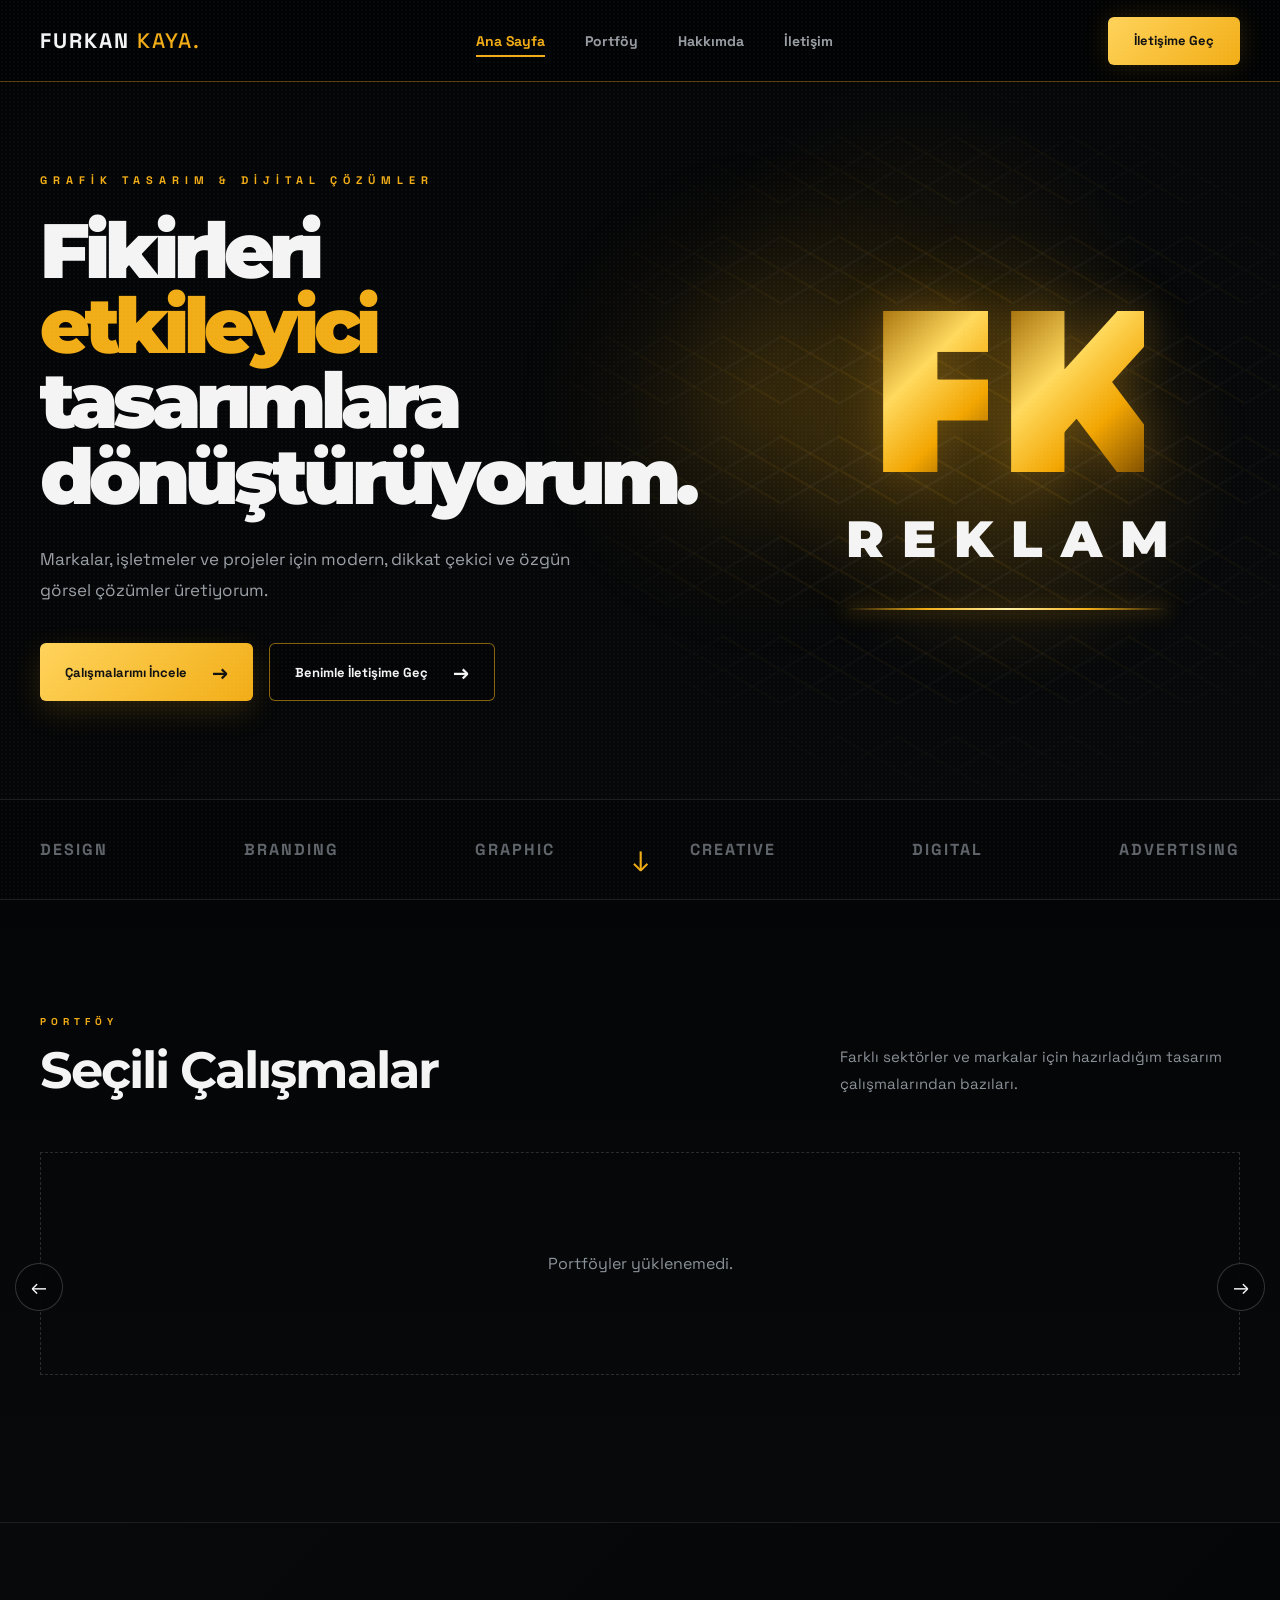
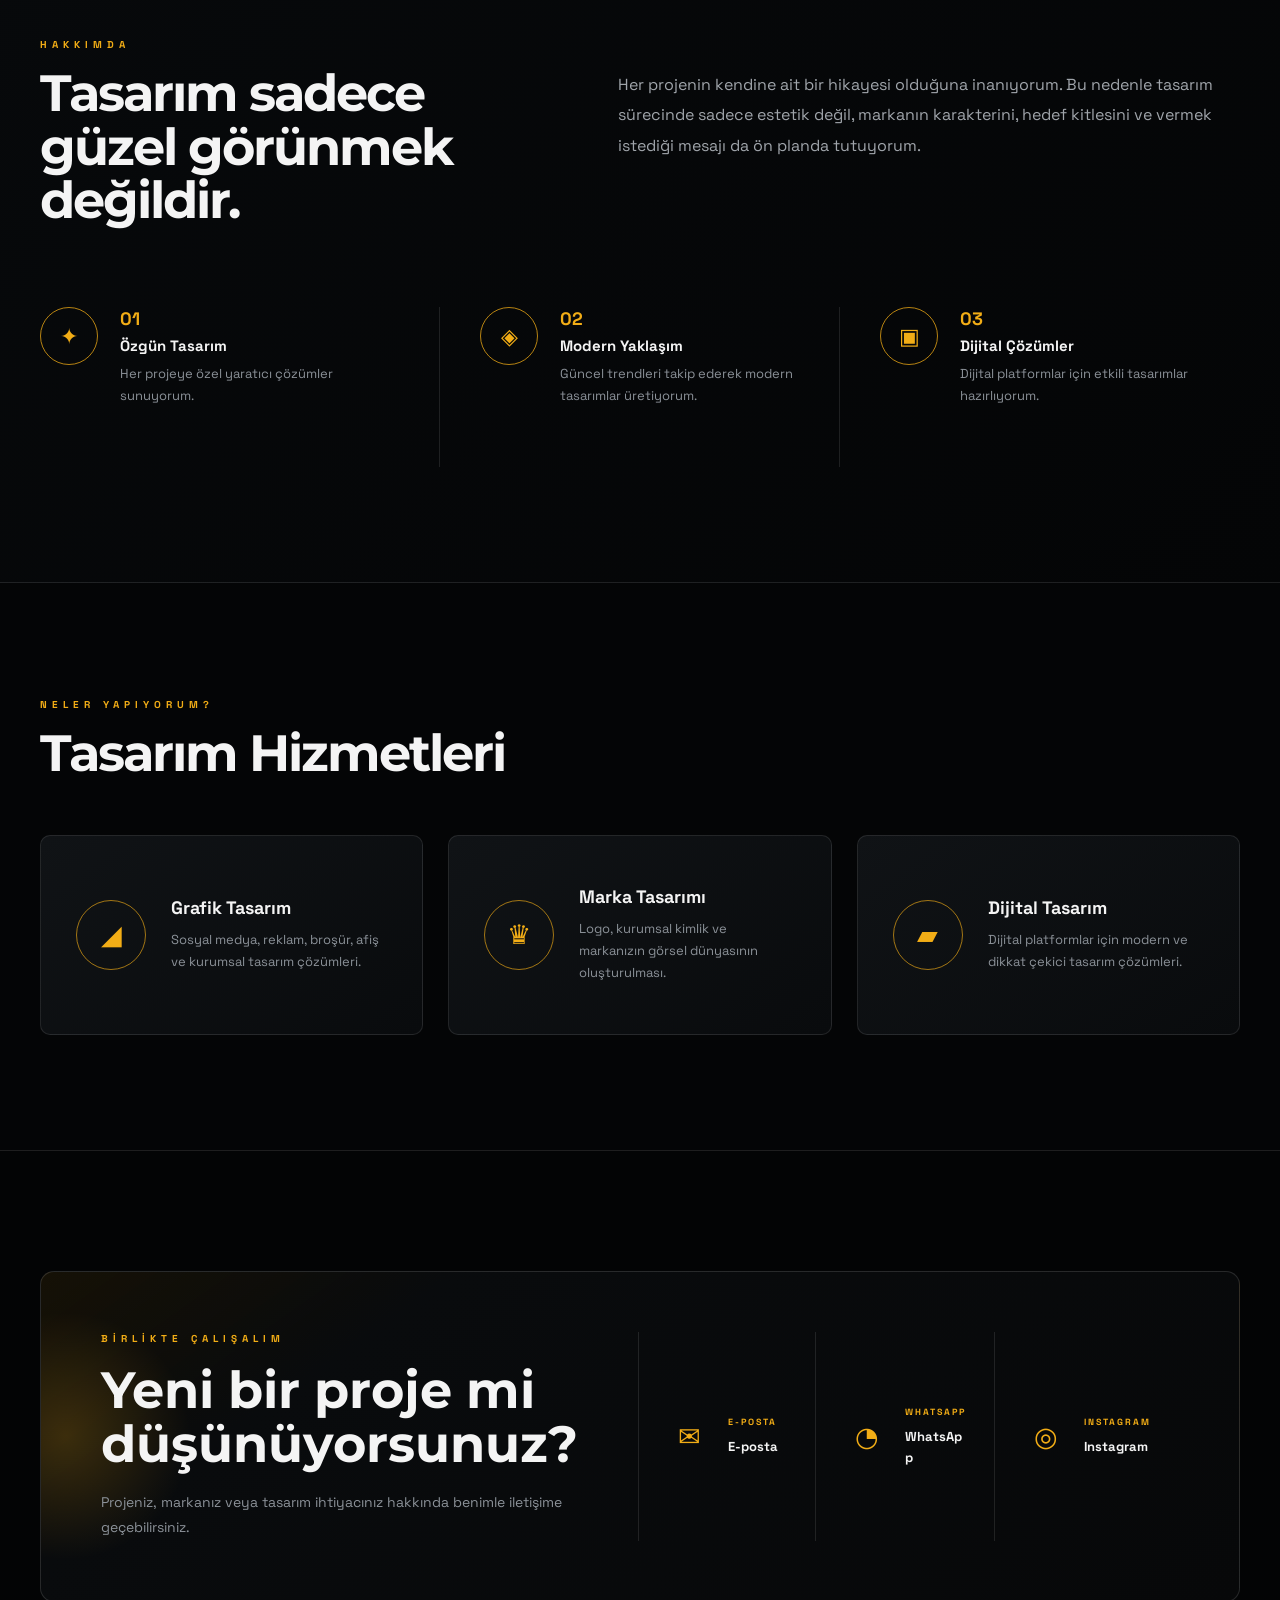
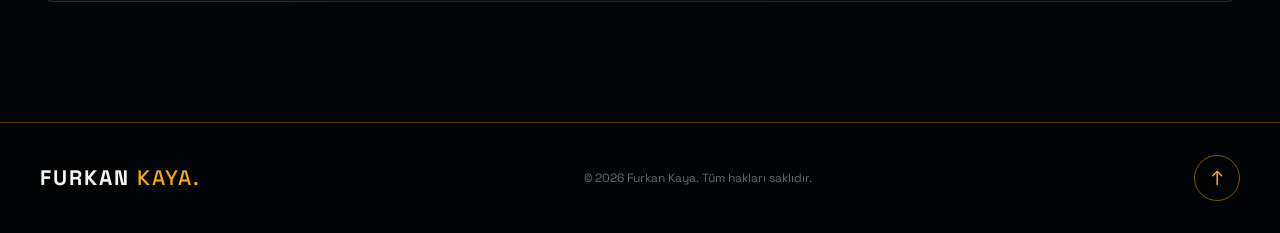
==== index.html @ f81af6b7 "Update index.html" ====
<!DOCTYPE html>
<html lang="tr">

<head>

    <meta charset="UTF-8">

    <meta
        name="viewport"
        content="width=device-width, initial-scale=1.0"
    >

    <meta
        name="description"
        content="Furkan Kaya - Grafik Tasarım ve Dijital Çözümler Portföyü"
    >

    <title>Furkan Kaya | Grafik Tasarım</title>

    <link
        rel="stylesheet"
        href="style.css"
    >

</head>


<body>


    <!-- =====================================
         HEADER
    ====================================== -->

    <header class="site-header">

        <div class="header-container">


            <!-- LOGO -->

            <a
                href="#home"
                class="site-logo"
                aria-label="Ana Sayfa"
            >

                <strong>FURKAN</strong>

                <span>KAYA.</span>

            </a>


            <!-- DESKTOP MENU -->

            <nav
                class="main-nav"
                aria-label="Ana navigasyon"
            >

                <a
                    href="#home"
                    class="nav-link active"
                >
                    Ana Sayfa
                </a>

                <a
                    href="#portfolio"
                    class="nav-link"
                >
                    Portföy
                </a>

                <a
                    href="#about"
                    class="nav-link"
                >
                    Hakkımda
                </a>

                <a
                    href="#contact"
                    class="nav-link"
                >
                    İletişim
                </a>

            </nav>


            <!-- CONTACT BUTTON -->

            <a
                href="#contact"
                class="header-contact-button"
            >
                İletişime Geç
            </a>


            <!-- MOBILE MENU BUTTON -->

            <button
                type="button"
                class="mobile-menu-button"
                id="mobileMenuButton"
                aria-label="Menüyü aç"
                aria-expanded="false"
            >

                <span></span>
                <span></span>
                <span></span>

            </button>


        </div>

    </header>


    <!-- =====================================
         MOBILE MENU
    ====================================== -->

    <div
        class="mobile-menu"
        id="mobileMenu"
    >

        <a
            href="#home"
            class="mobile-nav-link"
        >
            Ana Sayfa
        </a>

        <a
            href="#portfolio"
            class="mobile-nav-link"
        >
            Portföy
        </a>

        <a
            href="#about"
            class="mobile-nav-link"
        >
            Hakkımda
        </a>

        <a
            href="#contact"
            class="mobile-nav-link"
        >
            İletişim
        </a>

    </div>


    <!-- =====================================
         MAIN
    ====================================== -->

    <main>


        <!-- =================================
             HERO
        ================================== -->

        <section
            class="hero-section"
            id="home"
        >

            <div class="hero-background-pattern"></div>

            <div class="hero-gold-glow"></div>


            <div class="hero-container">


                <!-- HERO CONTENT -->

                <div class="hero-content">


                    <span class="hero-small-text">

                        GRAFİK TASARIM &amp; DİJİTAL ÇÖZÜMLER

                    </span>


                    <h1 class="hero-title">

                        Fikirleri

                        <span>etkileyici</span>

                        tasarımlara

                        <strong>dönüştürüyorum.</strong>

                    </h1>


                    <p class="hero-description">

                        Markalar, işletmeler ve projeler için modern,
                        dikkat çekici ve özgün görsel çözümler üretiyorum.

                    </p>


                    <div class="hero-buttons">


                        <a
                            href="#portfolio"
                            class="primary-button"
                        >

                            <span>
                                Çalışmalarımı İncele
                            </span>

                            <b>→</b>

                        </a>


                        <a
                            href="#contact"
                            class="secondary-button"
                        >

                            <span>
                                Benimle İletişime Geç
                            </span>

                            <b>→</b>

                        </a>


                    </div>


                </div>


                <!-- HERO BRAND -->

                <div
                    class="hero-visual"
                    aria-hidden="true"
                >


                    <div class="brand-glow"></div>


                    <div class="hero-brand">

                        <div class="hero-brand-main">

                            <span class="brand-f">
                                F
                            </span>

                            <span class="brand-k">
                                K
                            </span>

                        </div>


                        <div class="hero-brand-name">

                            REKLAM

                        </div>


                        <div class="brand-line"></div>


                    </div>


                </div>


            </div>


            <!-- BRANDS -->

            <div class="hero-brands">

                <div class="brands-container">

                    <span>DESIGN</span>

                    <span>BRANDING</span>

                    <span>GRAPHIC</span>

                    <span>CREATIVE</span>

                    <span>DIGITAL</span>

                    <span>ADVERTISING</span>

                </div>

            </div>


            <a
                href="#portfolio"
                class="scroll-down"
                aria-label="Portföye git"
            >

                ↓

            </a>


        </section>


        <!-- =================================
             PORTFOLIO
        ================================== -->

        <section
            class="portfolio-section"
            id="portfolio"
        >

            <div class="section-container">


                <div class="section-heading">


                    <div>

                        <span class="section-small-title">

                            PORTFÖY

                        </span>


                        <h2>

                            Seçili Çalışmalar

                        </h2>

                    </div>


                    <p>

                        Farklı sektörler ve markalar için hazırladığım
                        tasarım çalışmalarından bazıları.

                    </p>


                </div>


                <!-- SLIDER -->

                <div class="portfolio-slider-wrapper">


                    <button
                        type="button"
                        class="slider-arrow slider-prev"
                        id="portfolioPrev"
                        aria-label="Önceki çalışma"
                    >

                        ←

                    </button>


                    <div
                        class="portfolio-slider-viewport"
                        id="portfolioViewport"
                    >


                        <div
                            class="portfolio-slider"
                            id="portfolioSlider"
                        >

                            <div class="portfolio-loading">

                                Çalışmalar yükleniyor...

                            </div>

                        </div>


                    </div>


                    <button
                        type="button"
                        class="slider-arrow slider-next"
                        id="portfolioNext"
                        aria-label="Sonraki çalışma"
                    >

                        →

                    </button>


                </div>


                <div
                    class="portfolio-dots"
                    id="portfolioDots"
                ></div>


            </div>

        </section>


        <!-- =================================
             ABOUT
        ================================== -->

        <section
            class="about-section"
            id="about"
        >

            <div class="section-container">


                <div class="about-grid">


                    <div class="about-heading">

                        <span class="section-small-title">

                            HAKKIMDA

                        </span>


                        <h2>

                            Tasarım sadece
                            <br>
                            güzel görünmek değildir.

                        </h2>


                    </div>


                    <div class="about-content">


                        <p id="aboutText">

                            Her projenin kendine ait bir hikayesi olduğuna
                            inanıyorum. Bu nedenle tasarım sürecinde sadece
                            estetik değil, markanın karakterini, hedef
                            kitlesini ve vermek istediği mesajı da ön planda
                            tutuyorum.

                        </p>


                    </div>


                </div>


                <div class="about-stats">


                    <div class="about-stat">


                        <div class="stat-icon">

                            ✦

                        </div>


                        <div>

                            <strong>01</strong>

                            <h3>Özgün Tasarım</h3>

                            <p>

                                Her projeye özel yaratıcı
                                çözümler sunuyorum.

                            </p>

                        </div>


                    </div>


                    <div class="about-stat">


                        <div class="stat-icon">

                            ◈

                        </div>


                        <div>

                            <strong>02</strong>

                            <h3>Modern Yaklaşım</h3>

                            <p>

                                Güncel trendleri takip ederek
                                modern tasarımlar üretiyorum.

                            </p>

                        </div>


                    </div>


                    <div class="about-stat">


                        <div class="stat-icon">

                            ▣

                        </div>


                        <div>

                            <strong>03</strong>

                            <h3>Dijital Çözümler</h3>

                            <p>

                                Dijital platformlar için
                                etkili tasarımlar hazırlıyorum.

                            </p>

                        </div>


                    </div>


                </div>


            </div>

        </section>


        <!-- =================================
             SERVICES
        ================================== -->

        <section
            class="services-section"
            id="services"
        >

            <div class="section-container">


                <div class="section-heading services-heading">


                    <div>

                        <span class="section-small-title">

                            NELER YAPIYORUM?

                        </span>


                        <h2>

                            Tasarım Hizmetleri

                        </h2>

                    </div>


                </div>


                <div class="services-grid">


                    <article class="service-card">


                        <div class="service-icon">

                            ◢

                        </div>


                        <div>

                            <h3>

                                Grafik Tasarım

                            </h3>


                            <p>

                                Sosyal medya, reklam, broşür,
                                afiş ve kurumsal tasarım çözümleri.

                            </p>

                        </div>


                    </article>


                    <article class="service-card">


                        <div class="service-icon">

                            ♛

                        </div>


                        <div>

                            <h3>

                                Marka Tasarımı

                            </h3>


                            <p>

                                Logo, kurumsal kimlik ve markanızın
                                görsel dünyasının oluşturulması.

                            </p>

                        </div>


                    </article>


                    <article class="service-card">


                        <div class="service-icon">

                            ▰

                        </div>


                        <div>

                            <h3>

                                Dijital Tasarım

                            </h3>


                            <p>

                                Dijital platformlar için modern
                                ve dikkat çekici tasarım çözümleri.

                            </p>

                        </div>


                    </article>


                </div>


            </div>

        </section>


        <!-- =================================
             CONTACT
        ================================== -->

        <section
            class="contact-section"
            id="contact"
        >

            <div class="section-container">


                <div class="contact-box">


                    <div class="contact-content">


                        <span class="contact-small-title">

                            BİRLİKTE ÇALIŞALIM

                        </span>


                        <h2>

                            Yeni bir proje mi
                            düşünüyorsunuz?

                        </h2>


                        <p>

                            Projeniz, markanız veya tasarım ihtiyacınız
                            hakkında benimle iletişime geçebilirsiniz.

                        </p>


                    </div>


                    <div class="contact-links">


                        <a
                            href="#"
                            id="contactEmail"
                            class="contact-link"
                        >


                            <div class="contact-icon">

                                ✉

                            </div>


                            <div>

                                <span class="contact-link-label">

                                    E-POSTA

                                </span>


                                <strong id="contactEmailText">

                                    E-posta

                                </strong>

                            </div>


                        </a>


                        <a
                            href="#"
                            id="contactWhatsapp"
                            class="contact-link"
                            target="_blank"
                            rel="noopener"
                        >


                            <div class="contact-icon">

                                ◔

                            </div>


                            <div>

                                <span class="contact-link-label">

                                    WHATSAPP

                                </span>


                                <strong id="contactWhatsappText">

                                    WhatsApp

                                </strong>

                            </div>


                        </a>


                        <a
                            href="#"
                            id="contactInstagram"
                            class="contact-link"
                            target="_blank"
                            rel="noopener"
                        >


                            <div class="contact-icon">

                                ◎

                            </div>


                            <div>

                                <span class="contact-link-label">

                                    INSTAGRAM

                                </span>


                                <strong id="contactInstagramText">

                                    Instagram

                                </strong>

                            </div>


                        </a>


                    </div>


                </div>


            </div>

        </section>


    </main>


    <!-- =====================================
         LIGHTBOX
    ====================================== -->

    <div
        class="lightbox"
        id="lightbox"
        aria-hidden="true"
    >


        <button
            type="button"
            class="lightbox-close"
            id="lightboxClose"
            aria-label="Kapat"
        >

            ×

        </button>


        <div class="lightbox-content">


            <img
                id="lightboxImage"
                src=""
                alt=""
            >


            <div class="lightbox-info">


                <h3 id="lightboxTitle"></h3>

                <p id="lightboxDescription"></p>


            </div>


        </div>


    </div>


    <!-- =====================================
         FOOTER
    ====================================== -->

    <footer class="site-footer">


        <div class="footer-container">


            <a
                href="#home"
                class="site-logo footer-logo"
            >

                <strong>FURKAN</strong>

                <span>KAYA.</span>

            </a>


            <p>

                ©
                <span id="currentYear"></span>
                Furkan Kaya. Tüm hakları saklıdır.

            </p>


            <a
                href="#home"
                class="footer-top"
                aria-label="Yukarı çık"
            >

                ↑

            </a>


        </div>


    </footer>


    <!-- SUPABASE -->

    <script src="https://cdn.jsdelivr.net/npm/@supabase/supabase-js@2"></script>


    <!-- CONFIG -->

    <script src="supabase.js"></script>


    <!-- SITE SCRIPT -->

    <script src="script.js"></script>


</body>

</html>
---- style.css ----
/* =========================================
   GOOGLE FONT
========================================= */

@import url(
    "https://fonts.googleapis.com/css2?family=Montserrat:wght@400;500;600;700;800;900&family=Space+Grotesk:wght@400;500;600;700&display=swap"
);


/* =========================================
   ROOT
========================================= */

:root {

    --gold: #f2ad16;
    --gold-light: #ffd35a;
    --gold-dark: #9a6307;

    --black: #030405;
    --dark: #07090b;
    --dark-card: #0d1013;
    --dark-card-2: #12161a;

    --white: #f4f4f4;
    --text: #e8e8e8;
    --muted: #8b9198;

    --line: rgba(255, 255, 255, 0.10);
    --gold-line: rgba(242, 173, 22, 0.35);

    --container: 1280px;

}


/* =========================================
   RESET
========================================= */

* {

    margin: 0;
    padding: 0;

    box-sizing: border-box;

}

html {

    scroll-behavior: smooth;

}

body {

    min-width: 320px;

    font-family:
        "Space Grotesk",
        Arial,
        sans-serif;

    background: var(--black);

    color: var(--text);

    overflow-x: hidden;

}

body::before {

    content: "";

    position: fixed;

    inset: 0;

    pointer-events: none;

    opacity: 0.035;

    background-image:
        radial-gradient(
            rgba(255,255,255,0.8) 1px,
            transparent 1px
        );

    background-size: 4px 4px;

    z-index: 9999;

}

img {

    display: block;

    max-width: 100%;

}

button,
input,
textarea,
select {

    font: inherit;

}

button {

    color: inherit;

}

a {

    color: inherit;

    text-decoration: none;

}


/* =========================================
   GLOBAL CONTAINER
========================================= */

.section-container {

    width:
        min(
            var(--container),
            calc(100% - 80px)
        );

    margin: 0 auto;

}


/* =========================================
   HEADER
========================================= */

.site-header {

    position: fixed;

    top: 0;
    left: 0;

    width: 100%;

    height: 82px;

    z-index: 1000;

    background:
        rgba(3, 4, 5, 0.90);

    backdrop-filter:
        blur(15px);

    border-bottom:
        1px solid var(--gold-line);

}

.header-container {

    width:
        min(
            var(--container),
            calc(100% - 80px)
        );

    height: 100%;

    margin: 0 auto;

    display: flex;

    align-items: center;

    justify-content: space-between;

}


/* =========================================
   LOGO
========================================= */

.site-logo {

    display: inline-flex;

    align-items: baseline;

    gap: 7px;

    letter-spacing: 2px;

    font-size: 21px;

}

.site-logo strong {

    font-weight: 900;

    color: var(--white);

}

.site-logo span {

    color: var(--gold);

    font-weight: 500;

}


/* =========================================
   NAVIGATION
========================================= */

.main-nav {

    display: flex;

    align-items: center;

    gap: 40px;

}

.nav-link {

    position: relative;

    padding: 30px 0;

    color: #989da3;

    font-size: 14px;

    font-weight: 700;

    transition:
        color 0.25s ease;

}

.nav-link::after {

    content: "";

    position: absolute;

    left: 0;
    bottom: 23px;

    width: 0;
    height: 2px;

    background: var(--gold);

    transition:
        width 0.25s ease;

}

.nav-link:hover {

    color: var(--white);

}

.nav-link.active {

    color: var(--gold);

}

.nav-link.active::after {

    width: 100%;

}


/* =========================================
   HEADER BUTTON
========================================= */

.header-contact-button {

    min-width: 132px;

    height: 48px;

    padding: 0 24px;

    display: inline-flex;

    align-items: center;

    justify-content: center;

    background:
        linear-gradient(
            135deg,
            var(--gold-light),
            var(--gold)
        );

    color: #111;

    border-radius: 6px;

    font-size: 13px;

    font-weight: 800;

    box-shadow:
        0 0 25px
        rgba(242, 173, 22, 0.16);

    transition:
        transform 0.25s ease,
        box-shadow 0.25s ease;

}

.header-contact-button:hover {

    transform:
        translateY(-2px);

    box-shadow:
        0 10px 30px
        rgba(242, 173, 22, 0.28);

}


/* =========================================
   MOBILE BUTTON
========================================= */

.mobile-menu-button {

    display: none;

    width: 45px;
    height: 45px;

    border: none;

    background: transparent;

    cursor: pointer;

    flex-direction: column;

    align-items: center;

    justify-content: center;

    gap: 5px;

}

.mobile-menu-button span {

    width: 24px;
    height: 2px;

    background: var(--white);

}


/* =========================================
   MOBILE MENU
========================================= */

.mobile-menu {

    display: none;

}


/* =========================================
   HERO
========================================= */

.hero-section {

    position: relative;

    min-height: 100vh;

    padding-top: 82px;

    overflow: hidden;

    border-bottom:
        1px solid var(--line);

    background:
        radial-gradient(
            circle at 72% 38%,
            rgba(242, 173, 22, 0.10),
            transparent 23%
        ),
        linear-gradient(
            135deg,
            #030405,
            #07090b
        );

}


/* =========================================
   HEXAGON BACKGROUND
========================================= */

.hero-background-pattern {

    position: absolute;

    top: 70px;
    right: -100px;

    width: 65%;
    height: 82%;

    opacity: 0.22;

    background-image:

        linear-gradient(
            30deg,
            transparent 24%,
            rgba(242,173,22,0.35) 25%,
            rgba(242,173,22,0.35) 26%,
            transparent 27%,
            transparent 74%,
            rgba(242,173,22,0.35) 75%,
            rgba(242,173,22,0.35) 76%,
            transparent 77%
        ),

        linear-gradient(
            150deg,
            transparent 24%,
            rgba(255,255,255,0.18) 25%,
            rgba(255,255,255,0.18) 26%,
            transparent 27%,
            transparent 74%,
            rgba(255,255,255,0.18) 75%,
            rgba(255,255,255,0.18) 76%,
            transparent 77%
        );

    background-size:
        58px 100px;

    mask-image:
        radial-gradient(
            ellipse at center,
            black 20%,
            transparent 75%
        );

}

.hero-gold-glow {

    position: absolute;

    width: 500px;
    height: 500px;

    top: 17%;
    right: 20%;

    background:
        radial-gradient(
            circle,
            rgba(242,173,22,0.18),
            rgba(242,173,22,0.03) 45%,
            transparent 70%
        );

    filter:
        blur(20px);

}


/* =========================================
   HERO CONTAINER
========================================= */

.hero-container {

    position: relative;

    z-index: 2;

    width:
        min(
            var(--container),
            calc(100% - 80px)
        );

    min-height:
        calc(100vh - 150px);

    margin: 0 auto;

    display: grid;

    grid-template-columns:
        1fr 1fr;

    align-items: center;

    gap: 80px;

}


/* =========================================
   HERO CONTENT
========================================= */

.hero-content {

    max-width: 700px;

    padding:
        70px 0
        110px;

}

.hero-small-text {

    display: block;

    margin-bottom: 26px;

    color: var(--gold);

    font-size: 11px;

    font-weight: 900;

    letter-spacing: 6px;

}

.hero-title {

    margin-bottom: 30px;

    font-family:
        "Montserrat",
        sans-serif;

    font-size:
        clamp(
            55px,
            6vw,
            100px
        );

    line-height: 0.98;

    letter-spacing: -5px;

    font-weight: 900;

    color: var(--white);

}

.hero-title span {

    display: block;

    color: var(--gold);

}

.hero-title strong {

    display: block;

    color: var(--white);

    font-weight: 900;

}

.hero-description {

    max-width: 560px;

    margin-bottom: 38px;

    color: #9ba0a6;

    font-size: 17px;

    line-height: 1.8;

}


/* =========================================
   HERO BUTTONS
========================================= */

.hero-buttons {

    display: flex;

    flex-wrap: wrap;

    gap: 16px;

}

.primary-button,
.secondary-button {

    min-height: 58px;

    padding: 0 25px;

    display: inline-flex;

    align-items: center;

    justify-content: center;

    gap: 25px;

    border-radius: 6px;

    font-size: 13px;

    font-weight: 800;

    transition:
        transform 0.25s ease,
        background 0.25s ease,
        box-shadow 0.25s ease;

}

.primary-button {

    color: #111;

    background:
        linear-gradient(
            135deg,
            var(--gold-light),
            var(--gold)
        );

    box-shadow:
        0 10px 30px
        rgba(242,173,22,0.16);

}

.primary-button:hover {

    transform:
        translateY(-3px);

    box-shadow:
        0 15px 35px
        rgba(242,173,22,0.30);

}

.secondary-button {

    color: var(--white);

    border:
        1px solid
        rgba(242,173,22,0.55);

    background:
        rgba(0,0,0,0.20);

}

.secondary-button:hover {

    background:
        rgba(242,173,22,0.10);

    transform:
        translateY(-3px);

}

.primary-button b,
.secondary-button b {

    font-size: 20px;

}


/* =========================================
   HERO VISUAL
========================================= */

.hero-visual {

    position: relative;

    min-height: 600px;

    display: flex;

    align-items: center;

    justify-content: center;

}

.brand-glow {

    position: absolute;

    width: 480px;
    height: 480px;

    border-radius: 50%;

    background:
        radial-gradient(
            circle,
            rgba(242,173,22,0.22),
            transparent 68%
        );

    filter:
        blur(15px);

}

.hero-brand {

    position: relative;

    z-index: 2;

    width: 100%;

    text-align: center;

}

.hero-brand-main {

    display: flex;

    justify-content: center;

    align-items: center;

    gap: 10px;

    font-family:
        "Montserrat",
        sans-serif;

    font-size:
        clamp(
            150px,
            18vw,
            330px
        );

    line-height: 0.75;

    font-weight: 900;

    letter-spacing: -30px;

}

.brand-f,
.brand-k {

    background:
        linear-gradient(
            135deg,
            #9a6200 0%,
            #ffd95d 40%,
            #f2a500 70%,
            #7e4d00 100%
        );

    -webkit-background-clip: text;

    background-clip: text;

    color: transparent;

    filter:
        drop-shadow(
            0 0 22px
            rgba(242,173,22,0.25)
        );

}

.hero-brand-name {

    margin-top: 30px;

    color: var(--white);

    font-family:
        "Montserrat",
        sans-serif;

    font-size:
        clamp(
            35px,
            4vw,
            70px
        );

    font-weight: 900;

    letter-spacing: 18px;

    padding-left: 18px;

}

.brand-line {

    width: 70%;

    height: 2px;

    margin:
        38px auto 0;

    background:
        linear-gradient(
            90deg,
            transparent,
            var(--gold),
            #fff1a5,
            var(--gold),
            transparent
        );

    box-shadow:
        0 0 18px
        rgba(242,173,22,0.80);

}


/* =========================================
   HERO BRANDS
========================================= */

.hero-brands {

    position: absolute;

    left: 0;
    bottom: 0;

    width: 100%;

    height: 100px;

    border-top:
        1px solid var(--line);

    background:
        rgba(0,0,0,0.35);

}

.brands-container {

    width:
        min(
            var(--container),
            calc(100% - 80px)
        );

    height: 100%;

    margin: 0 auto;

    display: flex;

    align-items: center;

    justify-content: space-between;

    gap: 30px;

}

.brands-container span {

    color: #5f646a;

    font-size: 16px;

    font-weight: 800;

    letter-spacing: 2px;

}

.scroll-down {

    position: absolute;

    z-index: 5;

    bottom: 20px;

    left: 50%;

    transform:
        translateX(-50%);

    color: var(--gold);

    font-size: 28px;

    animation:
        scrollMove 1.8s infinite;

}

@keyframes scrollMove {

    0%,
    100% {

        transform:
            translateX(-50%)
            translateY(0);

        opacity: 0.5;

    }

    50% {

        transform:
            translateX(-50%)
            translateY(7px);

        opacity: 1;

    }

}


/* =========================================
   SECTION
========================================= */

.portfolio-section,
.about-section,
.services-section {

    position: relative;

    padding:
        115px 0;

    border-bottom:
        1px solid var(--line);

}

.section-heading {

    display: flex;

    align-items: flex-end;

    justify-content: space-between;

    gap: 60px;

    margin-bottom: 55px;

}

.section-small-title {

    display: block;

    margin-bottom: 15px;

    color: var(--gold);

    font-size: 10px;

    font-weight: 900;

    letter-spacing: 5px;

}

.section-heading h2,
.about-heading h2 {

    font-family:
        "Montserrat",
        sans-serif;

    color: var(--white);

    font-size:
        clamp(
            38px,
            4vw,
            64px
        );

    line-height: 1.05;

    letter-spacing: -2px;

}

.section-heading > p {

    max-width: 400px;

    color: var(--muted);

    font-size: 15px;

    line-height: 1.8;

}


/* =========================================
   PORTFOLIO
========================================= */

.portfolio-section {

    background:
        linear-gradient(
            180deg,
            #040506,
            #07090b
        );

}

.portfolio-slider-wrapper {

    position: relative;

}

.portfolio-slider-viewport {

    overflow: hidden;

    width: 100%;

}

.portfolio-slider {

    width: 100%;

    display: grid;

    grid-template-columns:
        repeat(4, 1fr);

    gap: 20px;

}

.portfolio-card {

    position: relative;

    min-width: 0;

    overflow: hidden;

    cursor: pointer;

    background:
        linear-gradient(
            145deg,
            #121519,
            #090b0d
        );

    border:
        1px solid
        rgba(255,255,255,0.10);

    border-radius: 10px;

    transition:
        transform 0.3s ease,
        border-color 0.3s ease,
        box-shadow 0.3s ease;

}

.portfolio-card:hover {

    transform:
        translateY(-8px);

    border-color:
        rgba(242,173,22,0.50);

    box-shadow:
        0 25px 50px
        rgba(0,0,0,0.45);

}

.portfolio-image {

    position: relative;

    width: 100%;

    height: 245px;

    overflow: hidden;

    background: #090909;

}

.portfolio-image::after {

    content: "";

    position: absolute;

    inset: 0;

    background:
        linear-gradient(
            180deg,
            transparent 60%,
            rgba(0,0,0,0.25)
        );

    pointer-events: none;

}

.portfolio-image img {

    width: 100%;
    height: 100%;

    object-fit: cover;

    transition:
        transform 0.6s ease;

}

.portfolio-card:hover img {

    transform:
        scale(1.06);

}

.portfolio-placeholder {

    width: 100%;
    height: 100%;

    padding: 25px;

    display: flex;

    flex-direction: column;

    align-items: center;

    justify-content: space-between;

    background:
        radial-gradient(
            circle at center,
            rgba(242,173,22,0.20),
            transparent 55%
        ),
        #0c0e10;

}

.portfolio-placeholder span {

    color: var(--gold);

    font-size: 11px;

    font-weight: 800;

    letter-spacing: 3px;

}

.portfolio-placeholder strong {

    color: rgba(255,255,255,0.12);

    font-size: 90px;

    font-weight: 900;

}

.portfolio-info {

    padding: 20px;

}

.portfolio-category {

    display: block;

    margin-bottom: 9px;

    color: var(--gold);

    font-size: 9px;

    font-weight: 900;

    letter-spacing: 2px;

    text-transform: uppercase;

}

.portfolio-info h3 {

    margin-bottom: 10px;

    color: var(--white);

    font-size: 18px;

    font-weight: 700;

}

.portfolio-info p {

    color: var(--muted);

    font-size: 12px;

    line-height: 1.7;

}


/* =========================================
   SLIDER ARROWS
========================================= */

.slider-arrow {

    position: absolute;

    top: 50%;

    z-index: 10;

    width: 48px;
    height: 48px;

    border:
        1px solid
        rgba(255,255,255,0.18);

    border-radius: 50%;

    background:
        rgba(5,7,9,0.95);

    color: var(--white);

    cursor: pointer;

    font-size: 20px;

    transition:
        border-color 0.25s ease,
        color 0.25s ease,
        background 0.25s ease;

}

.slider-arrow:hover {

    color: var(--gold);

    border-color: var(--gold);

    background:
        rgba(242,173,22,0.08);

}

.slider-prev {

    left: -75px;

}

.slider-next {

    right: -75px;

}


/* =========================================
   DOTS
========================================= */

.portfolio-dots {

    display: flex;

    justify-content: center;

    gap: 9px;

    margin-top: 32px;

}

.portfolio-dot {

    width: 7px;
    height: 7px;

    border: none;

    border-radius: 50%;

    background: #30343a;

    cursor: pointer;

    transition:
        width 0.25s ease,
        background 0.25s ease;

}

.portfolio-dot.active {

    width: 20px;

    border-radius: 10px;

    background: var(--gold);

}


/* =========================================
   LOADING
========================================= */

.portfolio-loading {

    grid-column: 1 / -1;

    padding: 100px 20px;

    text-align: center;

    color: var(--muted);

    border:
        1px dashed
        rgba(255,255,255,0.15);

}


/* =========================================
   ABOUT
========================================= */

.about-section {

    background:
        linear-gradient(
            135deg,
            #07090b,
            #040506
        );

}

.about-grid {

    display: grid;

    grid-template-columns:
        1fr 1.3fr;

    gap: 100px;

    align-items: start;

}

.about-content {

    padding-top: 32px;

}

.about-content p {

    max-width: 650px;

    color: #a0a5ab;

    font-size: 16px;

    line-height: 1.9;

}

.about-stats {

    margin-top: 80px;

    display: grid;

    grid-template-columns:
        repeat(3, 1fr);

}

.about-stat {

    min-height: 160px;

    padding:
        0 40px;

    display: flex;

    align-items: flex-start;

    gap: 22px;

    border-right:
        1px solid var(--line);

}

.about-stat:first-child {

    padding-left: 0;

}

.about-stat:last-child {

    border-right: none;

}

.stat-icon {

    min-width: 58px;
    height: 58px;

    display: flex;

    align-items: center;

    justify-content: center;

    border:
        1px solid
        rgba(242,173,22,0.75);

    border-radius: 50%;

    color: var(--gold);

    font-size: 22px;

}

.about-stat strong {

    display: block;

    margin-bottom: 6px;

    color: var(--gold);

    font-size: 18px;

}

.about-stat h3 {

    margin-bottom: 8px;

    color: var(--white);

    font-size: 15px;

}

.about-stat p {

    color: var(--muted);

    font-size: 13px;

    line-height: 1.7;

}


/* =========================================
   SERVICES
========================================= */

.services-section {

    background:
        #040506;

}

.services-grid {

    display: grid;

    grid-template-columns:
        repeat(3, 1fr);

    gap: 25px;

}

.service-card {

    min-height: 200px;

    padding: 35px;

    display: flex;

    align-items: center;

    gap: 25px;

    background:
        linear-gradient(
            145deg,
            #101316,
            #090b0d
        );

    border:
        1px solid
        rgba(255,255,255,0.10);

    border-radius: 10px;

    transition:
        transform 0.3s ease,
        border-color 0.3s ease;

}

.service-card:hover {

    transform:
        translateY(-6px);

    border-color:
        rgba(242,173,22,0.55);

}

.service-icon {

    min-width: 70px;
    height: 70px;

    display: flex;

    align-items: center;

    justify-content: center;

    border:
        1px solid
        rgba(242,173,22,0.65);

    border-radius: 50%;

    color: var(--gold);

    font-size: 27px;

}

.service-card h3 {

    margin-bottom: 10px;

    color: var(--white);

    font-size: 18px;

}

.service-card p {

    color: var(--muted);

    font-size: 13px;

    line-height: 1.7;

}


/* =========================================
   CONTACT
========================================= */

.contact-section {

    padding:
        120px 0;

    background:
        #030405;

}

.contact-box {

    position: relative;

    overflow: hidden;

    padding: 60px;

    display: grid;

    grid-template-columns:
        0.9fr 1.4fr;

    gap: 60px;

    background:
        linear-gradient(
            145deg,
            rgba(242,173,22,0.08),
            #090b0d 25%,
            #070809
        );

    border:
        1px solid
        rgba(255,255,255,0.13);

    border-radius: 14px;

}

.contact-box::before {

    content: "";

    position: absolute;

    left: -100px;
    top: 50%;

    width: 250px;
    height: 250px;

    transform:
        translateY(-50%);

    background:
        radial-gradient(
            circle,
            rgba(242,173,22,0.20),
            transparent 70%
        );

    pointer-events: none;

}

.contact-content {

    position: relative;

    z-index: 1;

}

.contact-small-title {

    display: block;

    margin-bottom: 18px;

    color: var(--gold);

    font-size: 10px;

    font-weight: 900;

    letter-spacing: 5px;

}

.contact-content h2 {

    margin-bottom: 20px;

    color: var(--white);

    font-family:
        "Montserrat",
        sans-serif;

    font-size:
        clamp(
            35px,
            4vw,
            58px
        );

    line-height: 1.05;

}

.contact-content p {

    color: var(--muted);

    font-size: 14px;

    line-height: 1.8;

}

.contact-links {

    position: relative;

    z-index: 1;

    display: grid;

    grid-template-columns:
        repeat(3, 1fr);

}

.contact-link {

    min-height: 140px;

    padding: 20px 28px;

    display: flex;

    align-items: center;

    gap: 16px;

    border-left:
        1px solid var(--line);

    transition:
        background 0.25s ease;

}

.contact-link:hover {

    background:
        rgba(242,173,22,0.04);

}

.contact-icon {

    min-width: 45px;
    height: 45px;

    display: flex;

    align-items: center;

    justify-content: center;

    color: var(--gold);

    font-size: 27px;

}

.contact-link-label {

    display: block;

    margin-bottom: 7px;

    color: var(--gold);

    font-size: 9px;

    font-weight: 900;

    letter-spacing: 2px;

}

.contact-link strong {

    color: var(--white);

    font-size: 13px;

    word-break: break-word;

}


/* =========================================
   LIGHTBOX
========================================= */

.lightbox {

    position: fixed;

    inset: 0;

    z-index: 5000;

    padding: 50px;

    display: none;

    align-items: center;

    justify-content: center;

    background:
        rgba(0,0,0,0.92);

    backdrop-filter:
        blur(10px);

}

.lightbox.active {

    display: flex;

}

.lightbox-content {

    position: relative;

    width: min(100%, 1100px);

    max-height: 90vh;

}

.lightbox-content img {

    width: 100%;

    max-height: 75vh;

    object-fit: contain;

}

.lightbox-info {

    padding: 20px;

    text-align: center;

}

.lightbox-info h3 {

    margin-bottom: 8px;

    color: var(--white);

}

.lightbox-info p {

    color: var(--muted);

}

.lightbox-close {

    position: fixed;

    top: 25px;
    right: 30px;

    width: 50px;
    height: 50px;

    border:
        1px solid
        rgba(255,255,255,0.20);

    border-radius: 50%;

    background: #111;

    color: var(--white);

    cursor: pointer;

    font-size: 32px;

}


/* =========================================
   FOOTER
========================================= */

.site-footer {

    padding: 32px 0;

    border-top:
        1px solid var(--gold-line);

    background:
        #020304;

}

.footer-container {

    width:
        min(
            var(--container),
            calc(100% - 80px)
        );

    margin: 0 auto;

    display: flex;

    align-items: center;

    justify-content: space-between;

    gap: 30px;

}

.site-footer p {

    color: #666b70;

    font-size: 12px;

}

.footer-top {

    width: 46px;
    height: 46px;

    display: flex;

    align-items: center;

    justify-content: center;

    border:
        1px solid
        rgba(242,173,22,0.50);

    border-radius: 50%;

    color: var(--gold);

    font-size: 20px;

    transition:
        background 0.25s ease;

}

.footer-top:hover {

    background:
        rgba(242,173,22,0.12);

}


/* =========================================
   RESPONSIVE
========================================= */

@media (max-width: 1400px) {

    .slider-prev {

        left: -25px;

    }

    .slider-next {

        right: -25px;

    }

}


@media (max-width: 1100px) {

    .hero-container {

        grid-template-columns:
            1fr;

        gap: 0;

        text-align: center;

    }

    .hero-content {

        margin: 0 auto;

        padding-bottom: 20px;

    }

    .hero-buttons {

        justify-content: center;

    }

    .hero-visual {

        min-height: 400px;

    }

    .hero-brand-main {

        font-size:
            clamp(
                140px,
                25vw,
                260px
            );

    }

    .hero-brands {

        position: relative;

        margin-top: 40px;

    }

    .brands-container {

        overflow-x: auto;

        justify-content: flex-start;

        padding: 0 40px;

    }

    .brands-container span {

        white-space: nowrap;

    }

    .portfolio-slider {

        grid-template-columns:
            repeat(2, 1fr);

    }

    .about-grid {

        grid-template-columns:
            1fr;

        gap: 30px;

    }

    .about-content {

        padding-top: 0;

    }

    .contact-box {

        grid-template-columns:
            1fr;

    }

}


@media (max-width: 800px) {

    .section-container,
    .header-container,
    .footer-container,
    .hero-container {

        width:
            calc(100% - 40px);

    }

    .main-nav,
    .header-contact-button {

        display: none;

    }

    .mobile-menu-button {

        display: flex;

    }

    .mobile-menu {

        position: fixed;

        top: 82px;
        left: 0;

        width: 100%;

        z-index: 999;

        padding: 15px 20px 25px;

        flex-direction: column;

        background:
            rgba(3,4,5,0.98);

        border-bottom:
            1px solid var(--gold-line);

    }

    .mobile-menu.open {

        display: flex;

    }

    .mobile-nav-link {

        padding: 15px;

        color: var(--white);

        border-bottom:
            1px solid var(--line);

    }

    .hero-section {

        min-height: auto;

    }

    .hero-content {

        padding:
            100px 0
            20px;

    }

    .hero-title {

        letter-spacing: -3px;

    }

    .hero-small-text {

        font-size: 9px;

        letter-spacing: 4px;

    }

    .hero-visual {

        min-height: 330px;

    }

    .hero-brand-main {

        letter-spacing: -18px;

    }

    .hero-brand-name {

        letter-spacing: 9px;

    }

    .section-heading {

        display: block;

        margin-bottom: 35px;

    }

    .section-heading > p {

        margin-top: 20px;

    }

    .portfolio-section,
    .about-section,
    .services-section {

        padding:
            80px 0;

    }

    .portfolio-slider {

        grid-template-columns:
            1fr;

    }

    .portfolio-image {

        height: 300px;

    }

    .slider-arrow {

        top: 150px;

    }

    .slider-prev {

        left: 10px;

    }

    .slider-next {

        right: 10px;

    }

    .about-stats {

        grid-template-columns:
            1fr;

        gap: 30px;

    }

    .about-stat {

        padding: 0 0 30px;

        border-right: none;

        border-bottom:
            1px solid var(--line);

    }

    .services-grid {

        grid-template-columns:
            1fr;

    }

    .contact-box {

        padding: 35px 25px;

    }

    .contact-links {

        grid-template-columns:
            1fr;

    }

    .contact-link {

        min-height: 100px;

        border-left: none;

        border-top:
            1px solid var(--line);

    }

    .footer-container {

        flex-direction: column;

        align-items: flex-start;

    }

    .footer-top {

        position: absolute;

        right: 20px;

    }

}


@media (max-width: 500px) {

    .hero-title {

        font-size: 52px;

    }

    .hero-description {

        font-size: 14px;

    }

    .hero-buttons {

        flex-direction: column;

    }

    .primary-button,
    .secondary-button {

        width: 100%;

    }

    .portfolio-image {

        height: 240px;

    }

    .lightbox {

        padding: 20px;

    }

}
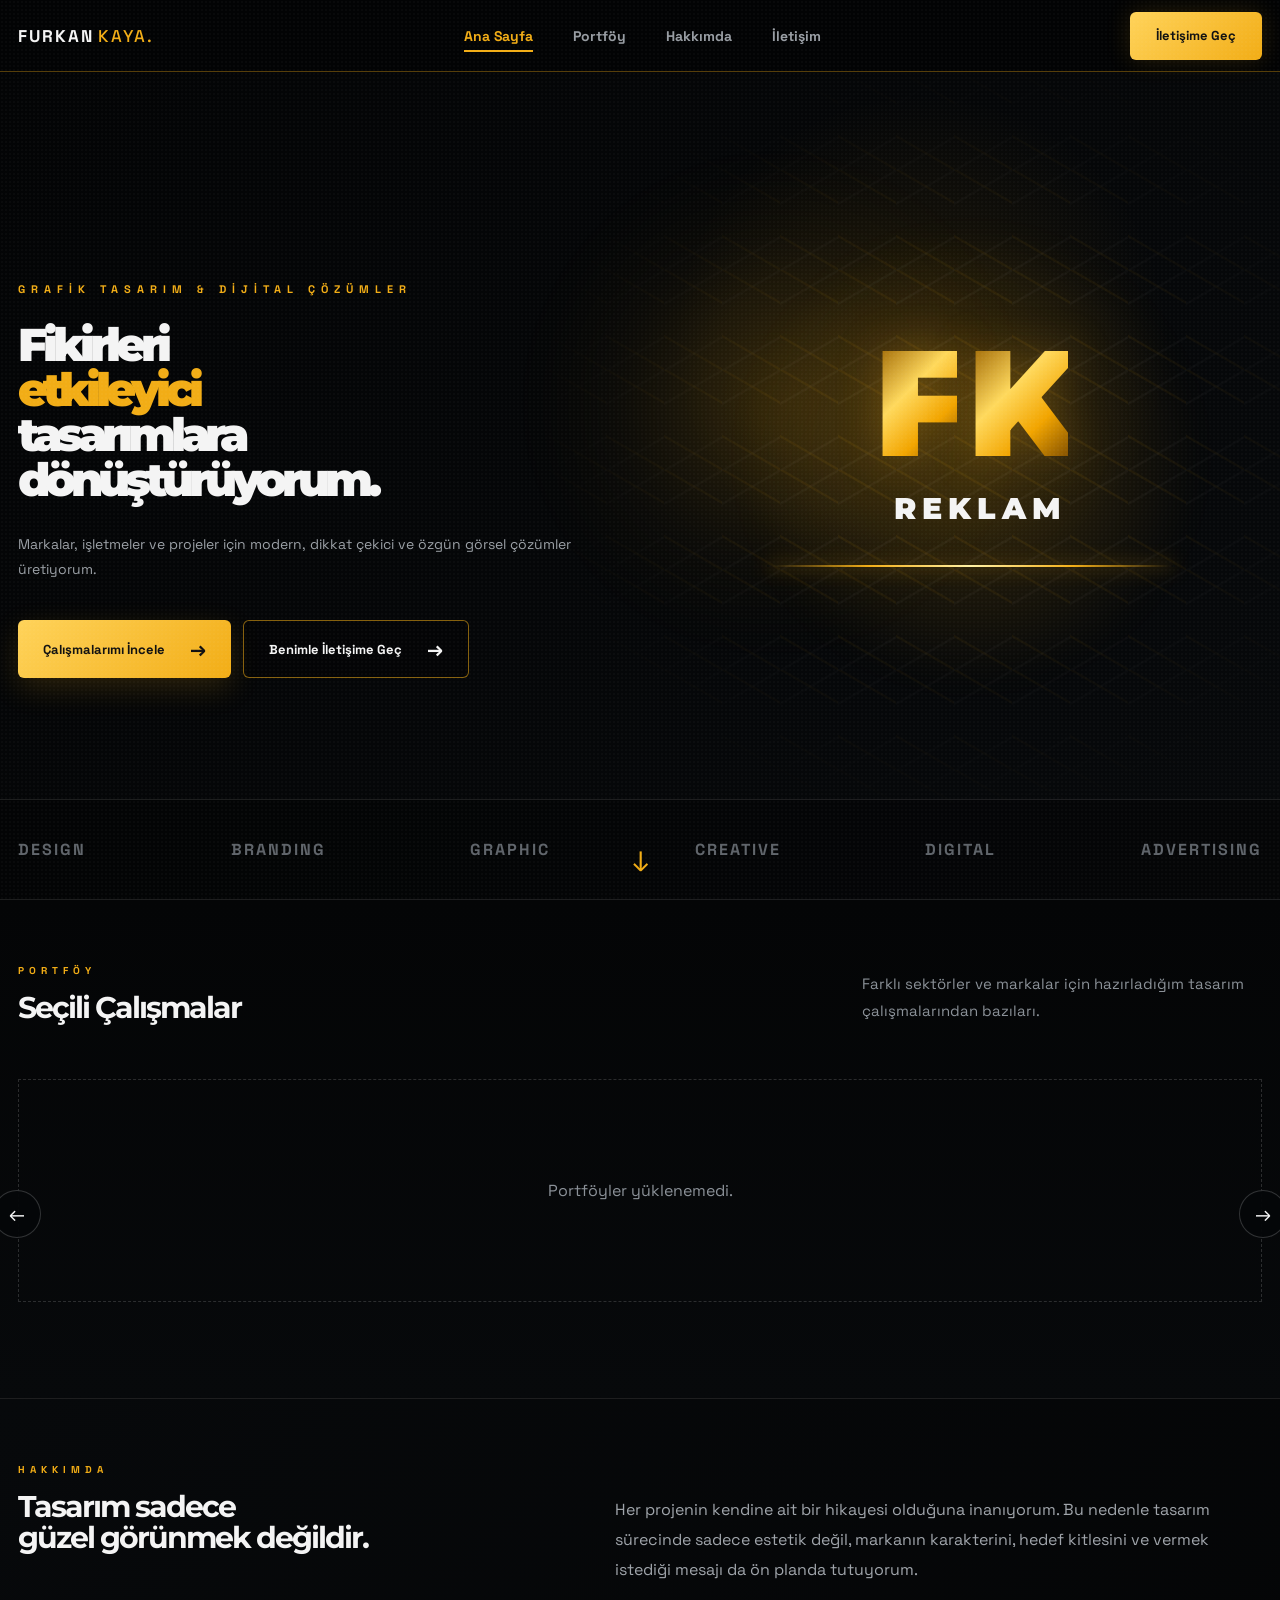
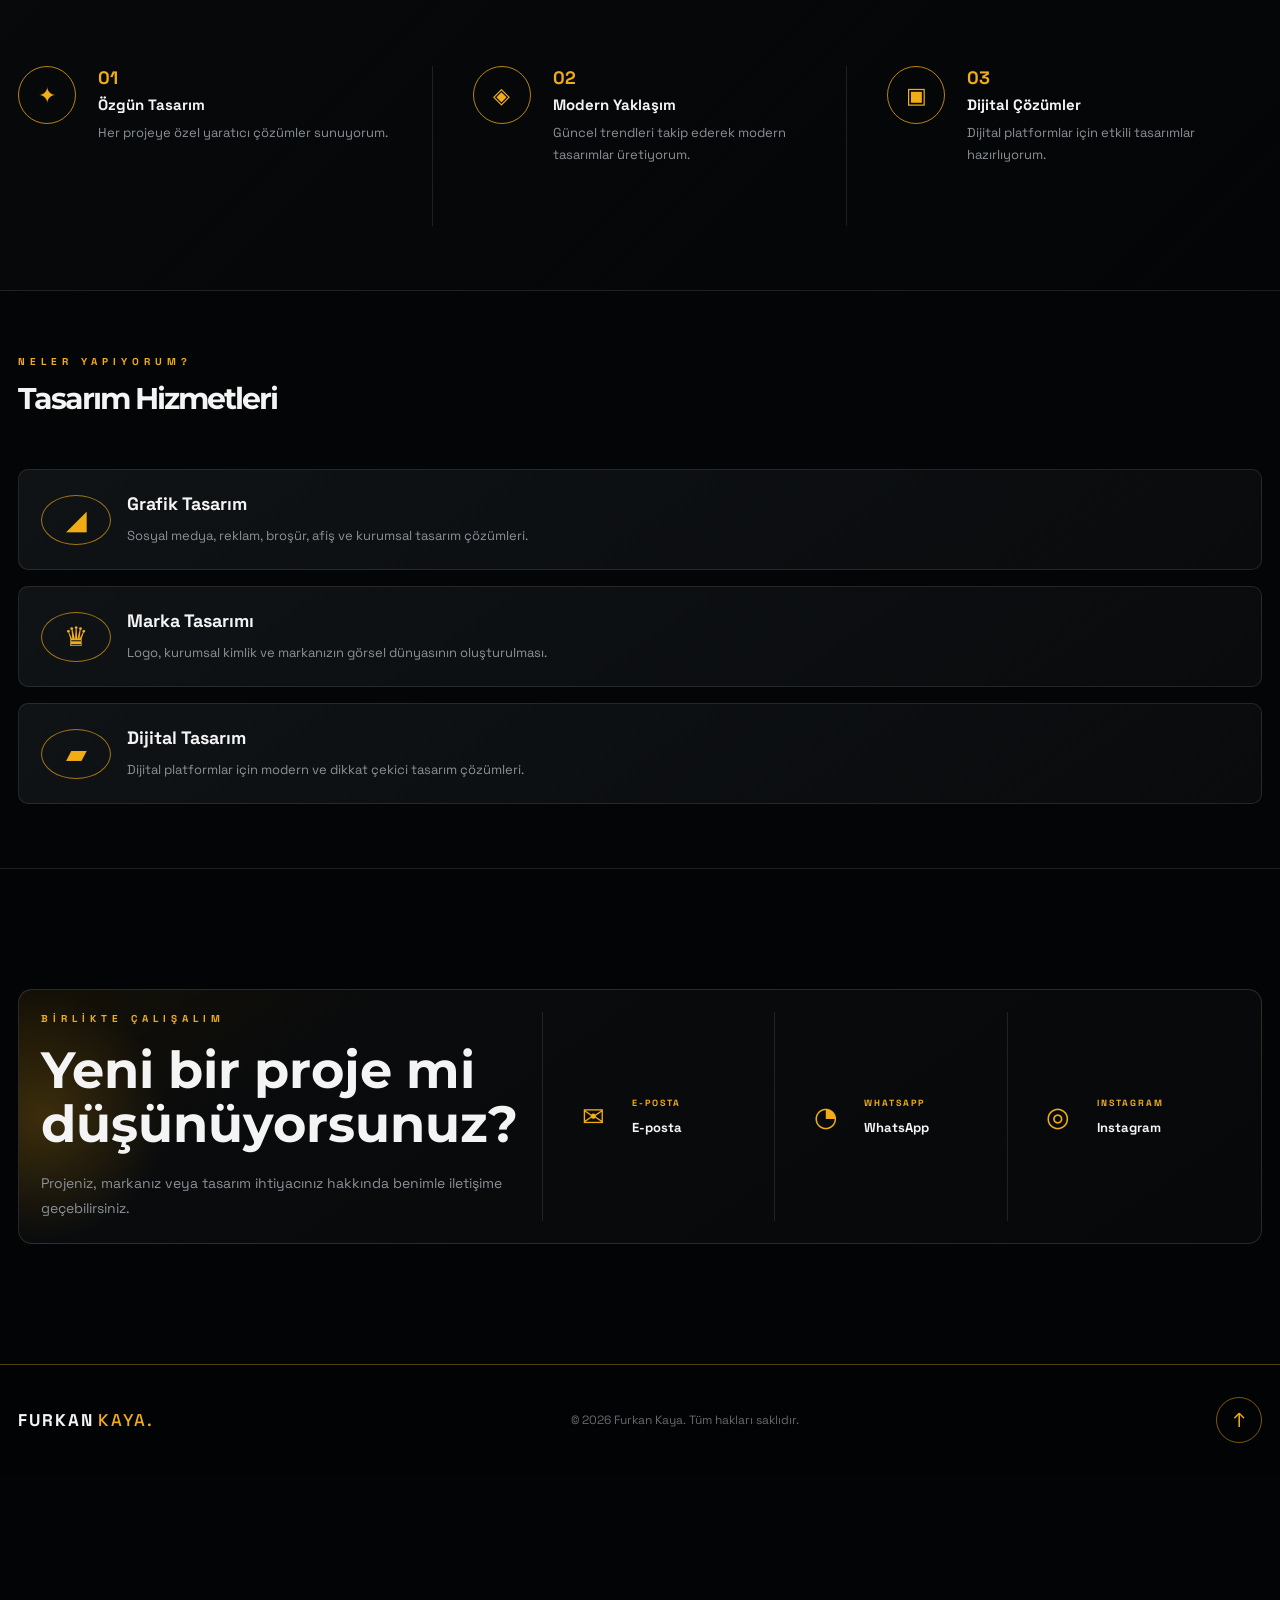
==== commit 3a006200: "Load mobile settings controller directly" ====
--- a/index.html
+++ b/index.html
@@ -1027,6 +1027,11 @@
 
     <script src="script.js"></script>
 
+    <script src="shopier.js"></script>
+
+    <script src="mobile-fix.js"></script>
+    <script src="mobile-settings.js?v=5"></script>
+
 
 </body>
 
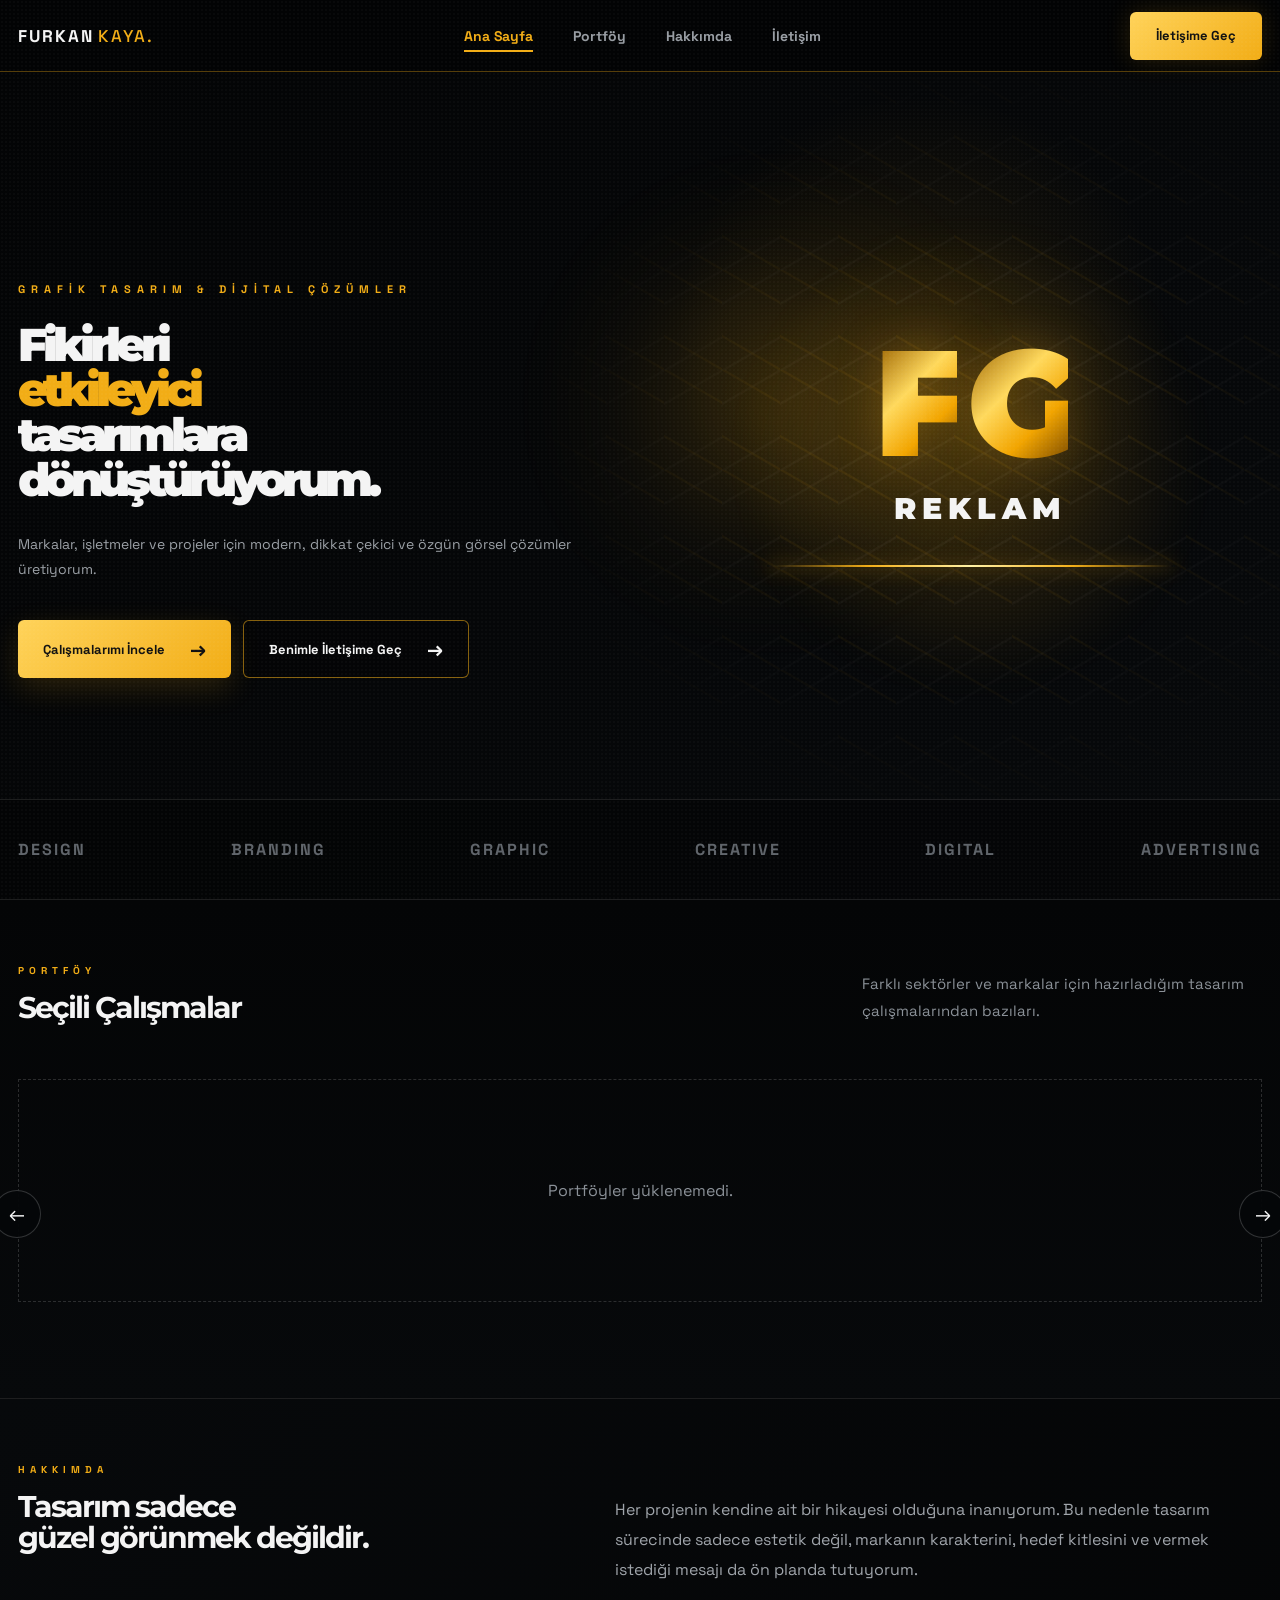
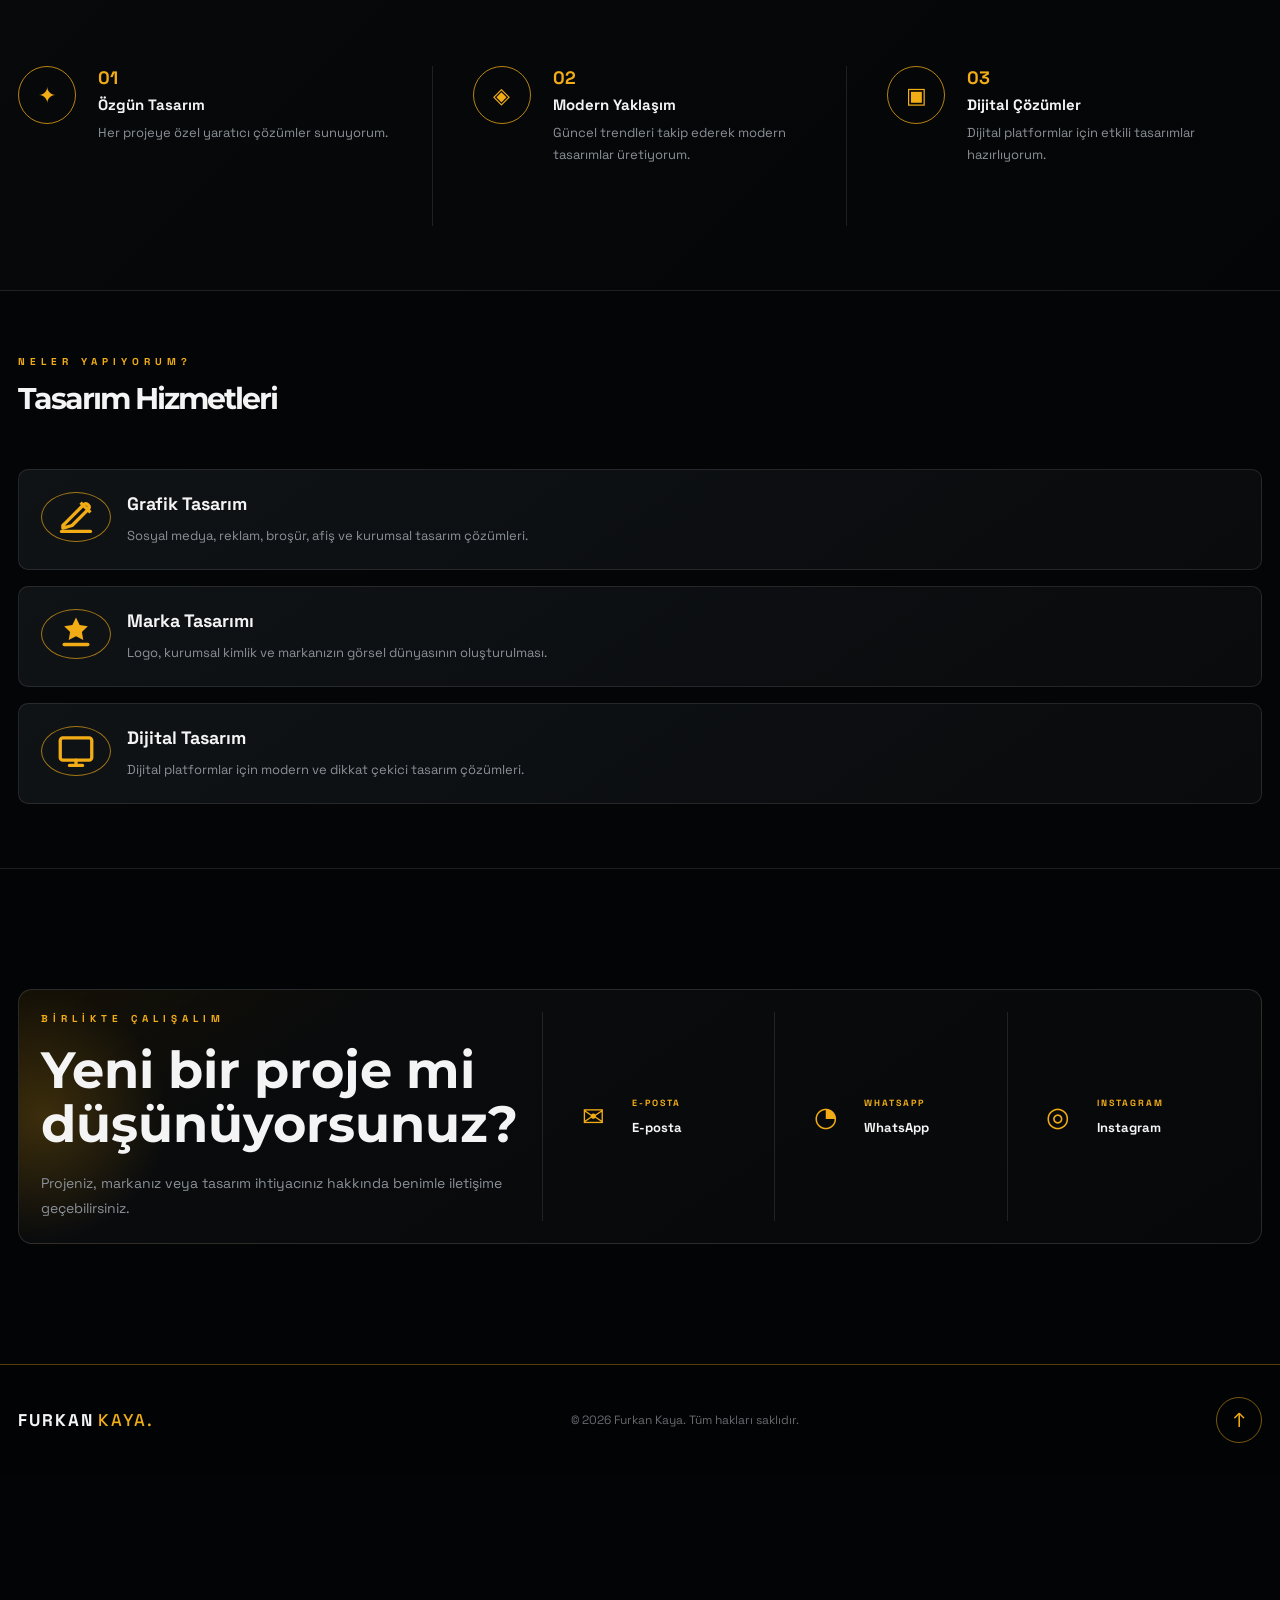
==== commit dcbe37dc: "Bust cache for mobile and Shopier fixes" ====
--- a/index.html
+++ b/index.html
@@ -1027,9 +1027,9 @@
 
     <script src="script.js"></script>
 
-    <script src="shopier.js"></script>
-
-    <script src="mobile-fix.js"></script>
+    <script src="shopier.js?v=6"></script>
+
+    <script src="mobile-fix.js?v=6"></script>
     <script src="mobile-settings.js?v=5"></script>
 
 
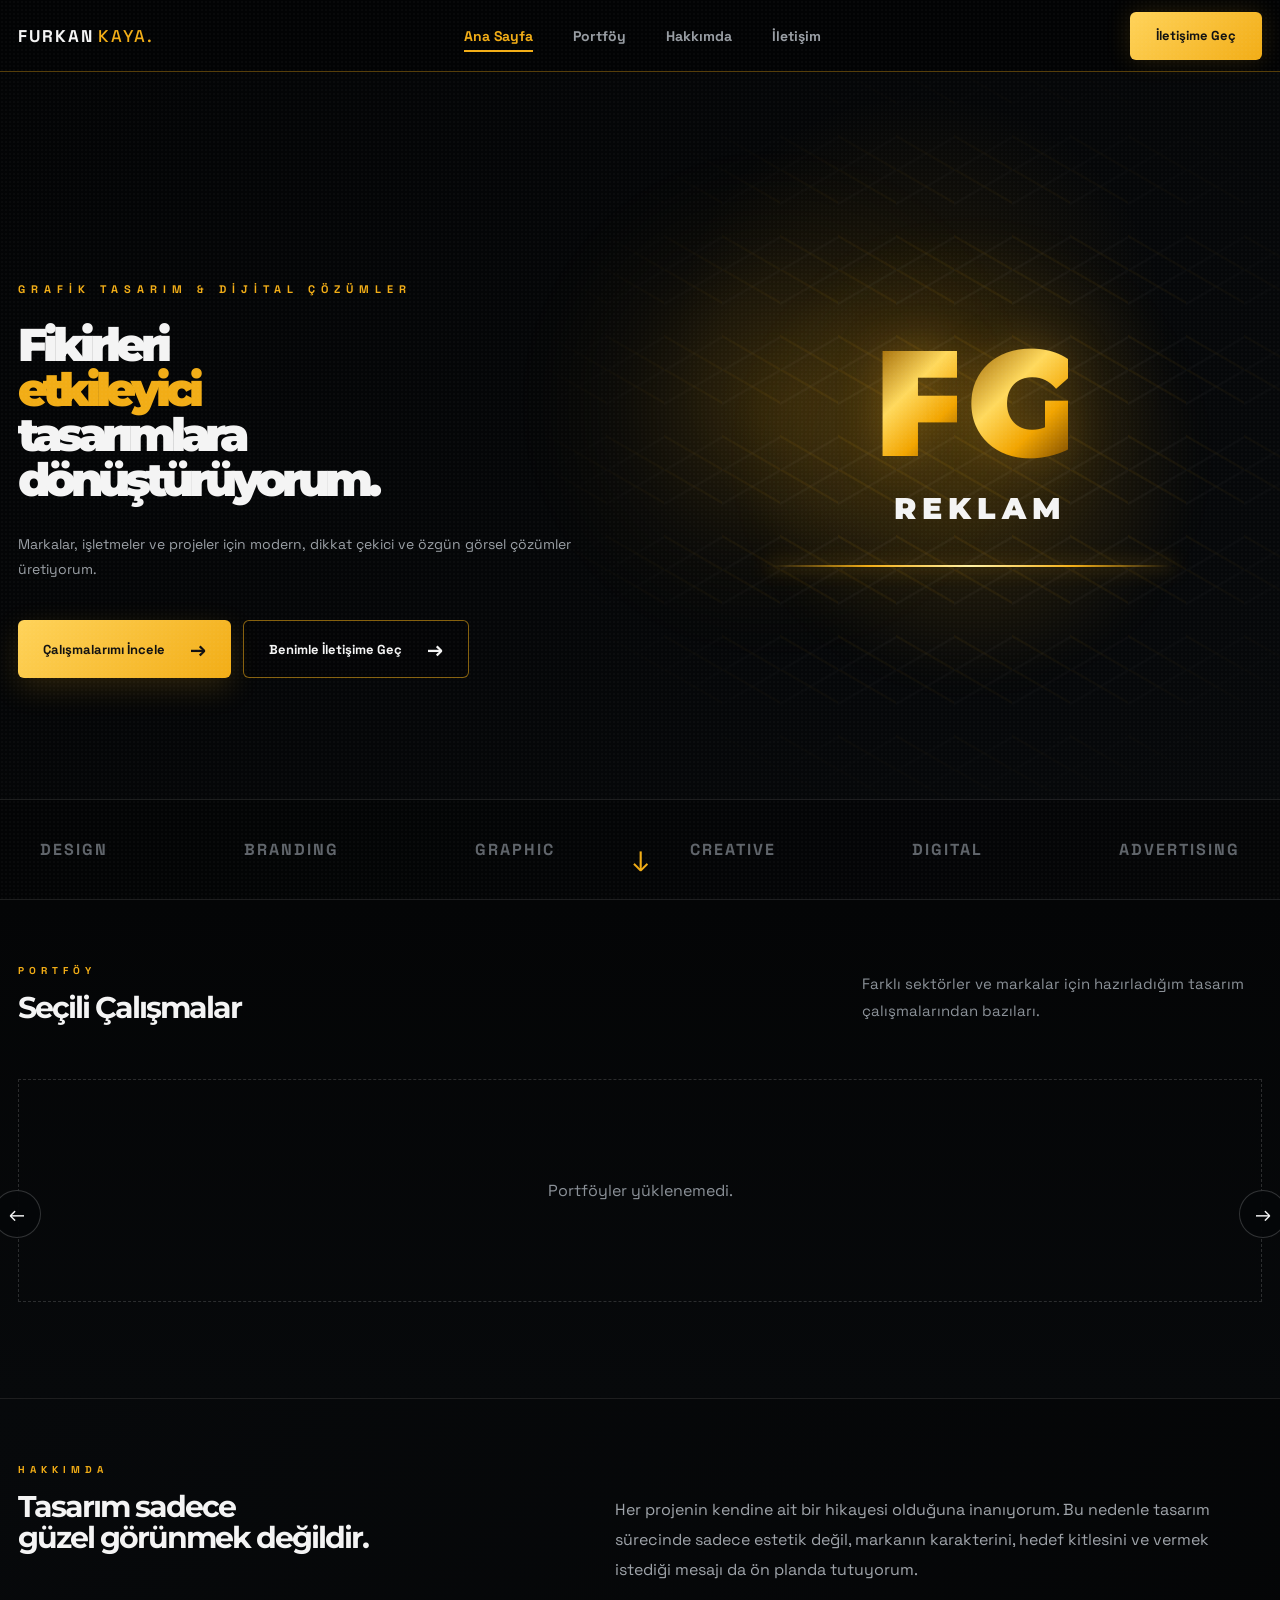
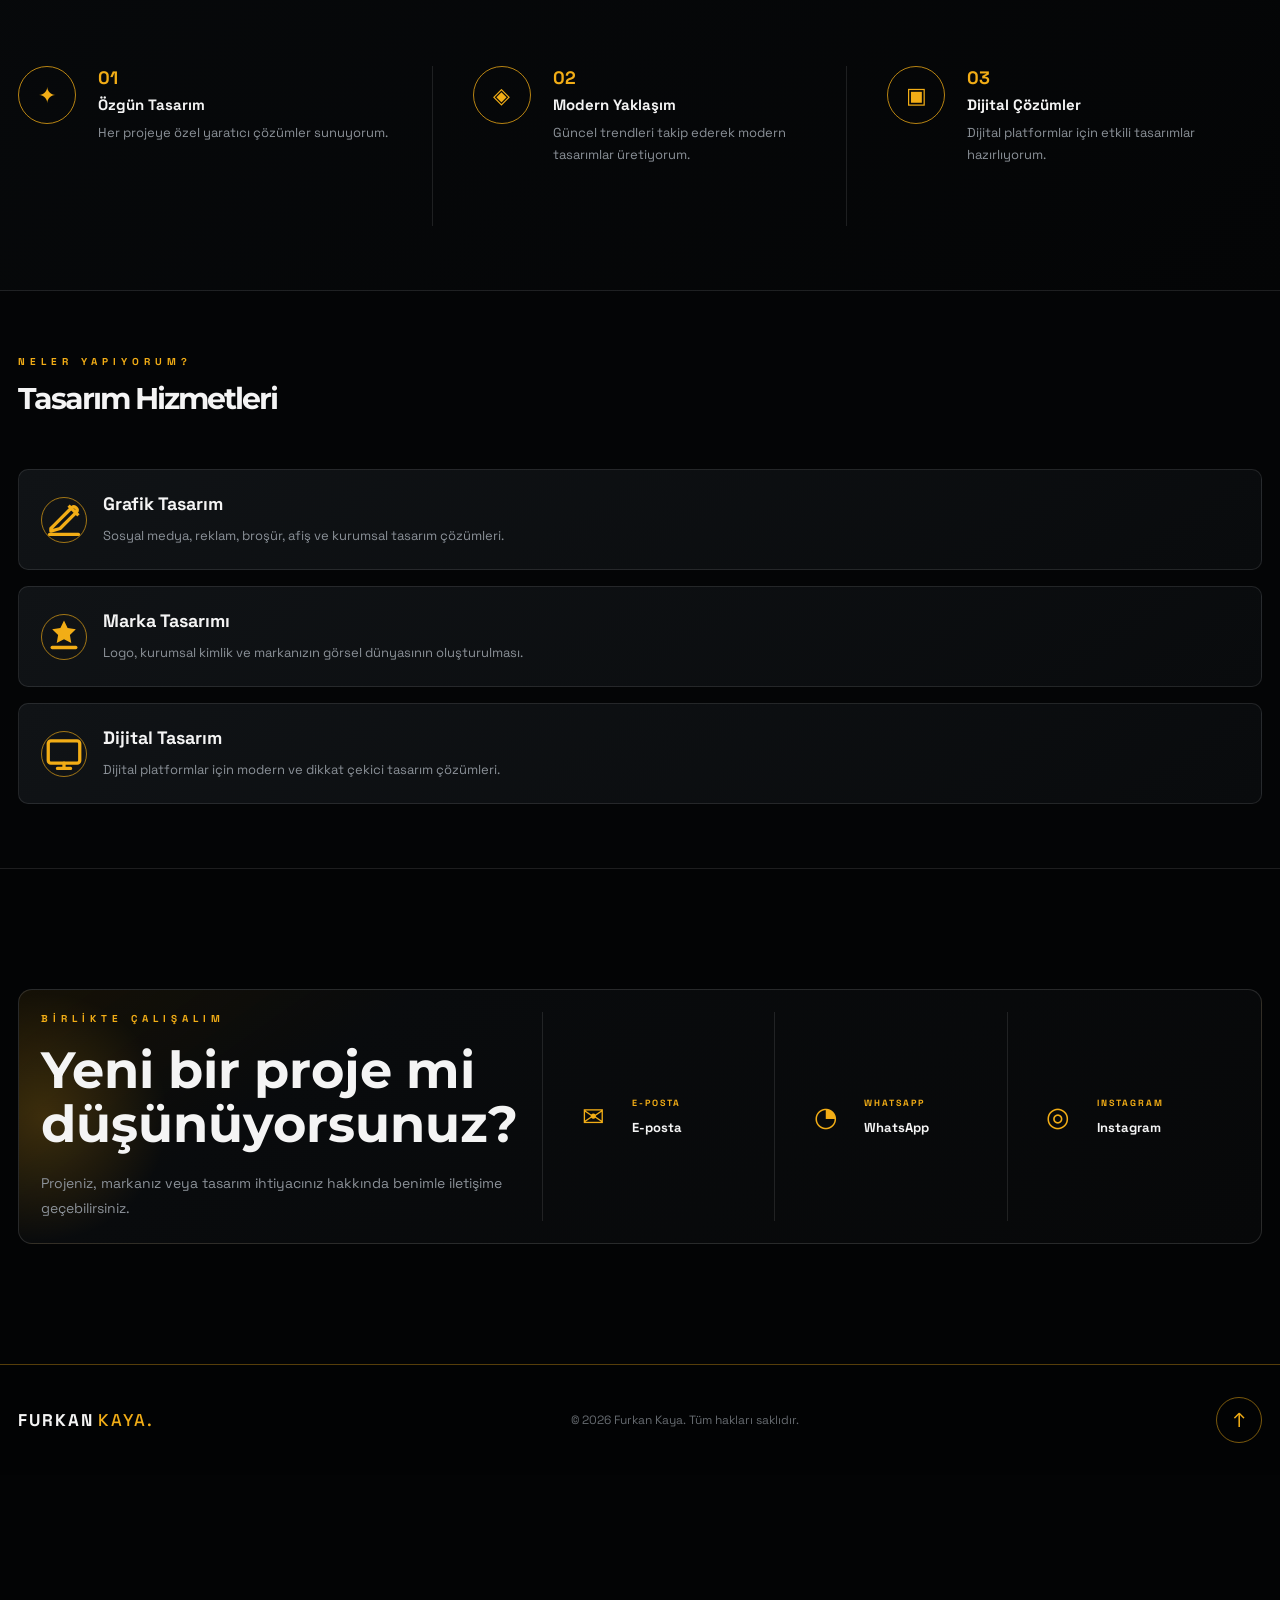
==== commit 1417da8e: "Refresh mobile settings controller cache" ====
--- a/index.html
+++ b/index.html
@@ -1030,7 +1030,7 @@
     <script src="shopier.js?v=6"></script>
 
     <script src="mobile-fix.js?v=6"></script>
-    <script src="mobile-settings.js?v=5"></script>
+    <script src="mobile-settings.js?v=6"></script>
 
 
 </body>
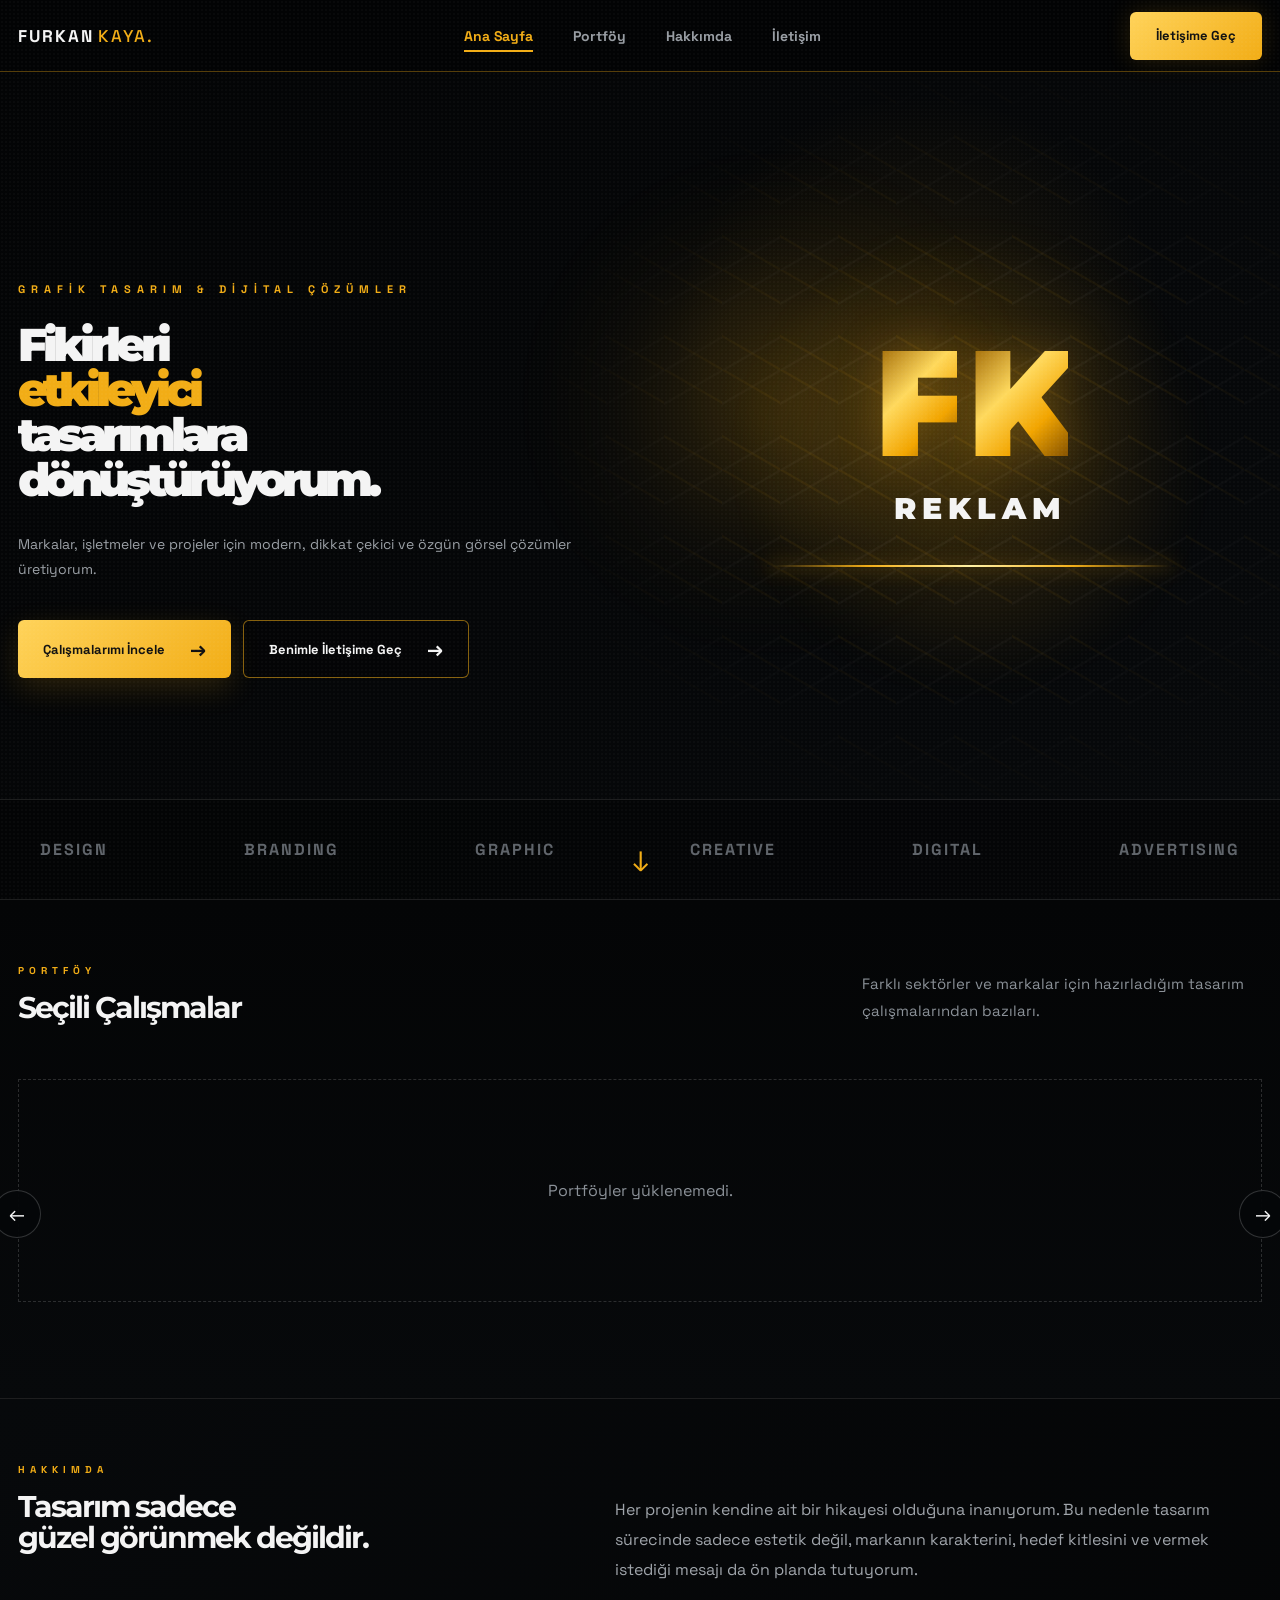
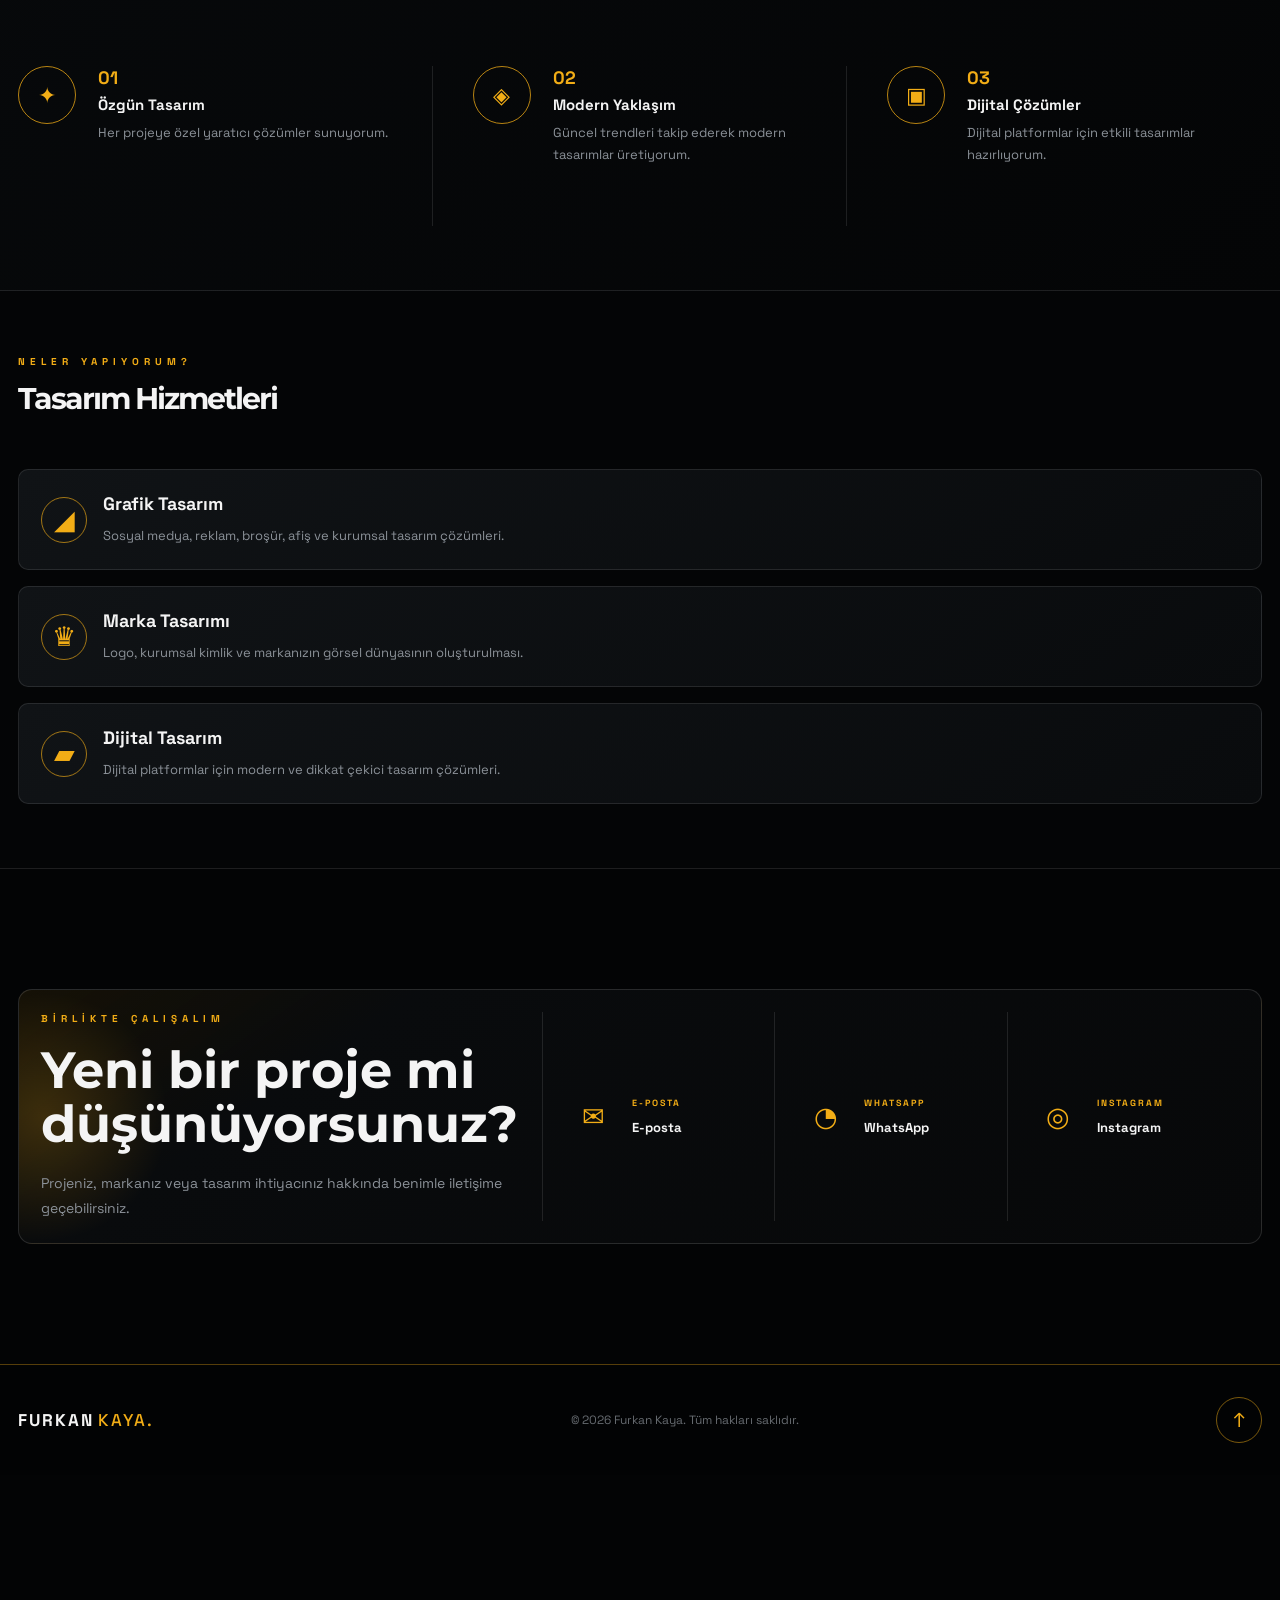
==== commit 02cc0e67: "Refresh mobile brand fix assets" ====
--- a/index.html
+++ b/index.html
@@ -1029,8 +1029,8 @@
 
     <script src="shopier.js?v=6"></script>
 
-    <script src="mobile-fix.js?v=6"></script>
-    <script src="mobile-settings.js?v=6"></script>
+    <script src="mobile-fix.js?v=7"></script>
+    <script src="mobile-settings.js?v=7"></script>
 
 
 </body>
